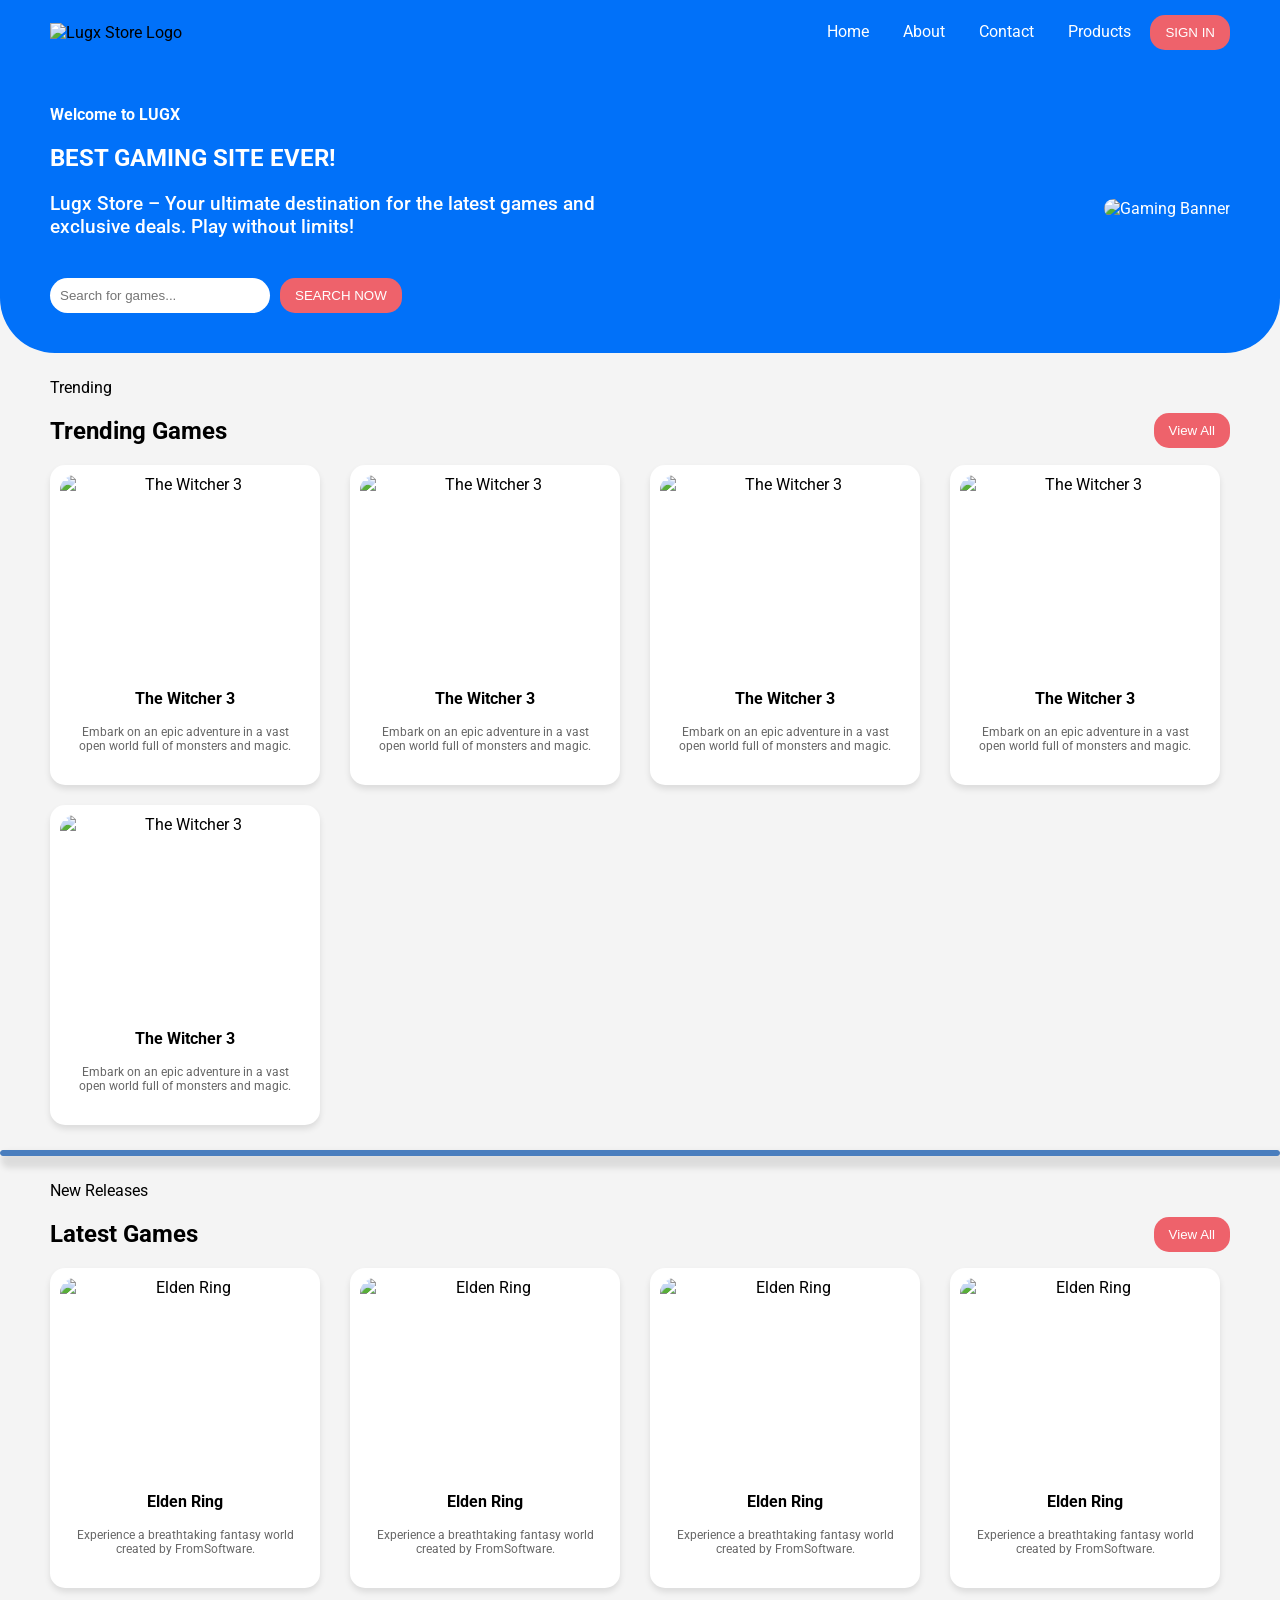
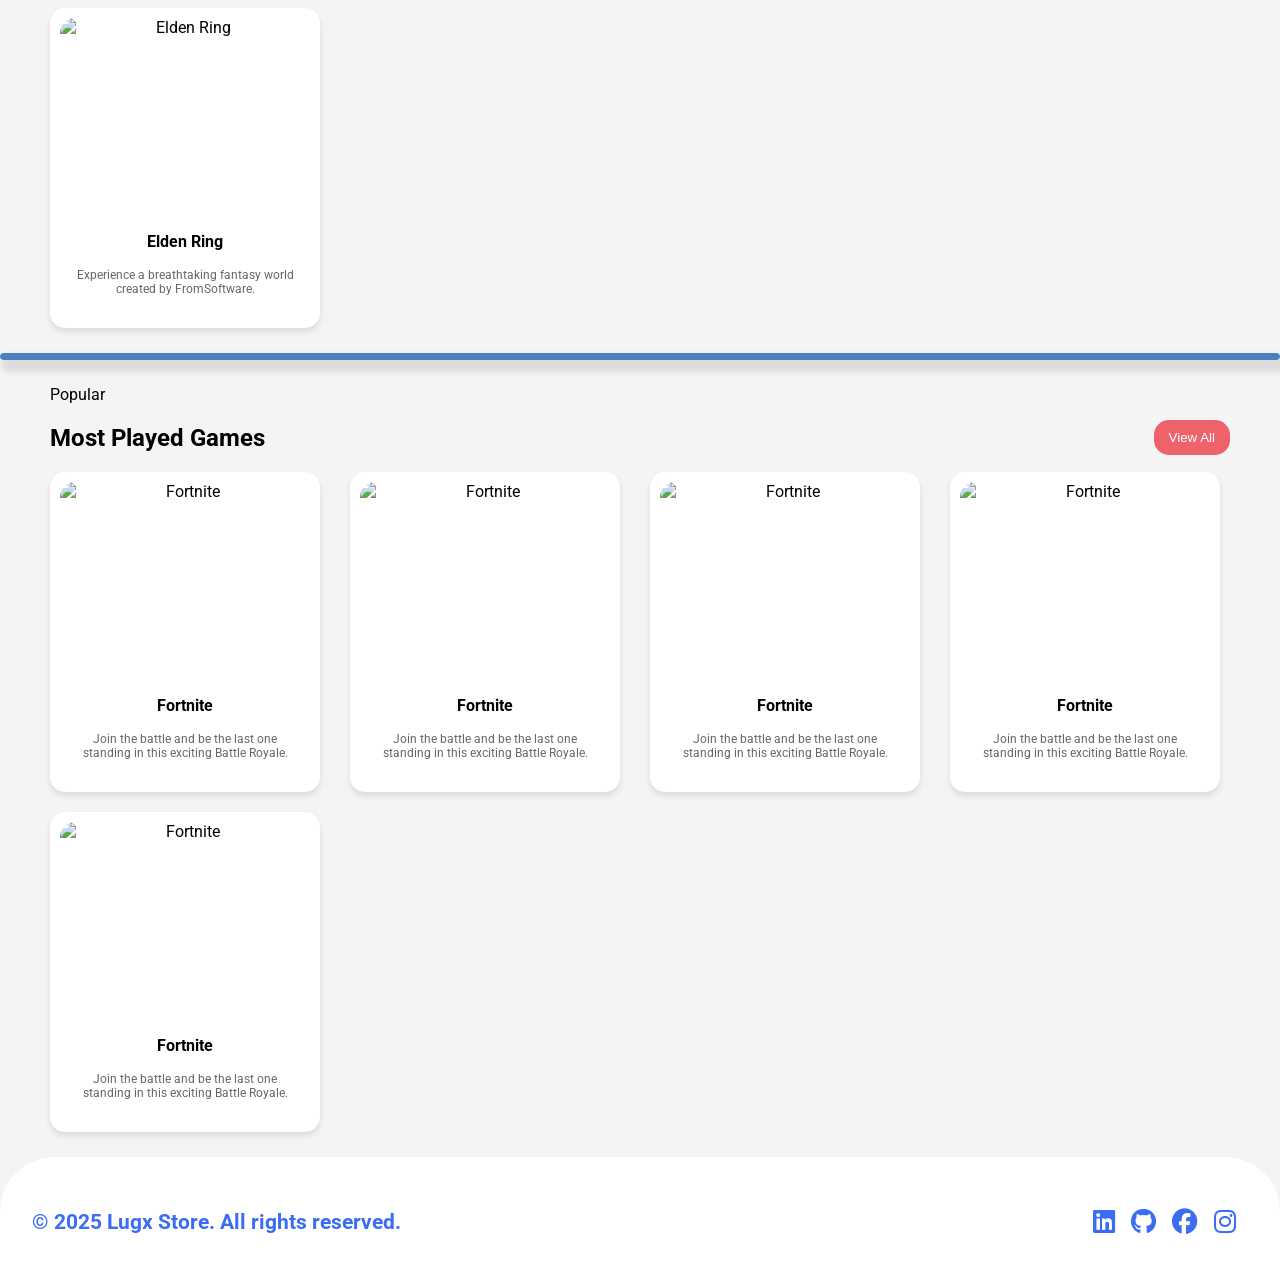
==== index.html @ 587d2cac "Add files via upload" ====
<!DOCTYPE html>
<html>
  <head>
    <link rel="preconnect" href="https://fonts.googleapis.com" />
    <link rel="preconnect" href="https://fonts.gstatic.com" crossorigin />
    <link
      href="https://fonts.googleapis.com/css2?family=Roboto:wght@100;300;400;500;700;900&display=swap"
      rel="stylesheet"
    />
    <link rel="stylesheet" href="styly.css" />
    <title>Lugx Store</title>
    <meta charset="UTF-8" />
    <meta
      name="description"
      content="The best gaming store with trending games and great deals!"/>
    <meta
      name="keywords"
      content="games, online store, trending games, best deals"/>
    <link
      rel="stylesheet"
      href="https://cdnjs.cloudflare.com/ajax/libs/font-awesome/6.7.2/css/all.min.css"/>

<!-- Style -->

<style>

body {
  margin: 0;
  font-family: "Roboto", sans-serif;
  background-color: #f4f4f4;
}

/* Header */
header {
  background-color: #0171f9;
  display: flex;
  justify-content: space-between;
  align-items: center;
  padding: 15px 50px;
}

.logo img {
  width: 120px;
}

.links a {
  color: white;
  padding: 10px 15px;
  text-decoration: none;
  border-radius: 10px;
  transition: background 0.3s;
}

.links a:hover {
  background-color: #2386fe;
}

.btn {
  background-color: #ee626b;
  border-radius: 15px;
  padding: 10px 15px;
  color: white;
  border: none;
  cursor: pointer;
  transition: background 0.3s ease;
}

.btn:hover {
  background-color: #f2858c;
}

/* Main Section */
main {
  background-color: #0171f9;
  display: flex;
  justify-content: space-between;
  align-items: center;
  padding: 40px 50px;
  border-radius: 0px 0px 55px 55px;
  color: white;
}

.text {
  width: 50%;
  font-weight: 700; 
}

.text p{
  font-size: 1.2em;
  font-weight: 500;

}

.search-box {
  display: flex;
  gap: 10px;
  margin-top: 40px;
  
}

.search-box input {
  border-radius: 20px;
  border: none;
  padding: 10px;
  width: 200px;
  outline: none;
}

.main-image-right img {
  border-radius: 30px;
  width: 450px;
  height: auto;
}

hr{
  border: 1px double #4a7ebe;
  padding: .15em ;
  background-color: #4a7ebe;
  margin: 0;
  border-radius: 5px;
  box-shadow: 6px 7px 6px 5px rgba(0, 0, 0, 0.1);
  box-sizing:border-box ;
  position: center;
}

/* Sections Styling */
.trending-container,
.new-releases-container,
.popular-games-container {
  padding: 25px 50px;
}
.trending-header,
.new-releases-header,
.popular-games-header {
  display: flex;
  justify-content: space-between;
  align-items: center;
}

.trending-cards,
.new-releases-cards,
.popular-games-cards {
  display: grid;
  grid-template-columns: repeat(auto-fit, minmax(250px, 1fr));
  gap: 20px;
  justify-content: center;
}

.card {
  background-color: #ffffff;
  border-radius: 15px;
  overflow: hidden;
  transition: transform 0.3s;
  text-align: center;
  box-shadow: 0 4px 6px rgba(0, 0, 0, 0.1);
  padding: 10px;
  display: flex;
  flex-direction: column;
  align-items: center;
  width: 250px;
  height: 300px;
}

.card:hover {
  transform: scale(1.05);
}

.card .thumb {
  width: 100%;
  height: 100%;
  object-fit: cover;
  border-radius: 15px;
}

.card-info {
  display: flex;
  flex-direction: column;
  align-items: center;
  padding: 10px;
  width: 100%;
}

.card-info h3 {
  margin: 5px 0;
  font-size: 16px;
  font-weight: 700;
}

.card-info p {
  color: #666;
  font-size: 12px;
  text-align: center;
  max-width: 90%;
}

.card-info img {
  width: 20px;
  height: 20px;
}

/* Footer */
.footer {
  background-color: #fff;
  color: #fff;
  padding: 2em;
  display: flex;
  justify-content: space-between;
  align-items: center;
  border-radius: 55px 55px 0px 0px;
}

.footer-title {
  font-size: 1.3em;
  font-weight: 700;
}

.footer-title :hover {
  color: tomato;
  transition: 0.7s ease;
  transform: scale(1.1);
}

.footer-title span {
  color: #3a6cf4;
}

.footer .social-icons a {
  font-size: 1.6em;
  padding: 0 12px 0 0;
  color: #3a6cf4;
}

.social-icons a:hover {
  color: tomato;
  transition: 0.7s ease;
}


</style>


<!-- Style -->


  </head>
  <body>
    <!-- Header -->
    <header>
      <div class="logo">
        <img src="photos/logo.png" alt="Lugx Store Logo" />
      </div>
      <nav class="links">
        <a href="#">Home</a>
        <a href="#">About</a>
        <a href="#">Contact</a>
        <a href="#">Products</a>
        <button class="btn">SIGN IN</button>
      </nav>
    </header>

    <!-- Main Section -->
    <main>
      <div class="text">
        <span>Welcome to LUGX</span>
        <h2>BEST GAMING SITE EVER!</h2>
        <p>
          Lugx Store – Your ultimate destination for the latest games and exclusive deals. Play without limits!
        </p>
        <div class="search-box">
          <input
            type="text"
            placeholder="Search for games..."
            id="search-bar"
          />
          <button class="btn" onclick="searchGames()">SEARCH NOW</button>
        </div>
      </div>
      <div class="main-image-right">
        <img src="photos/banner-image.jpg" alt="Gaming Banner" />
      </div>
    </main>

    <!-- Trending Games -->
    <section class="trending-container">
      <span >Trending</span>
      <div class="trending-header">
        <h1>Trending Games</h1>
        <button class="btn">View All</button>
      </div>
      <div class="trending-cards">
        <div class="card">
          <img class="thumb" src="photos/trending-01.jpg" alt="The Witcher 3" />
          <div class="card-info">
            <h3>The Witcher 3</h3>
            <p>
              Embark on an epic adventure in a vast open world full of monsters
              and magic.
            </p>
          </div>
        </div>
        <div class="card">
          <img class="thumb" src="photos/trending-01.jpg" alt="The Witcher 3" />
          <div class="card-info">
            <h3>The Witcher 3</h3>
            <p>
              Embark on an epic adventure in a vast open world full of monsters
              and magic.
            </p>
          </div>
        </div>
        <div class="card">
          <img class="thumb" src="photos/trending-01.jpg" alt="The Witcher 3" />
          <div class="card-info">
            <h3>The Witcher 3</h3>
            <p>
              Embark on an epic adventure in a vast open world full of monsters
              and magic.
            </p>
          </div>
        </div>
        <div class="card">
          <img class="thumb" src="photos/trending-01.jpg" alt="The Witcher 3" />
          <div class="card-info">
            <h3>The Witcher 3</h3>
            <p>
              Embark on an epic adventure in a vast open world full of monsters
              and magic.
            </p>
          </div>
        </div>
        <div class="card">
          <img class="thumb" src="photos/trending-01.jpg" alt="The Witcher 3" />
          <div class="card-info">
            <h3>The Witcher 3</h3>
            <p>
              Embark on an epic adventure in a vast open world full of monsters
              and magic.
            </p>
          </div>
        </div>
      </div>
    </section>

<hr>

    <!-- New Releases Section -->
    <section class="new-releases-container">
      <span >New Releases</span>
      <div class="new-releases-header">
        <h1>Latest Games</h1>
        <button class="btn">View All</button>
      </div>
      <div class="new-releases-cards">
        <div class="card">
          <img class="thumb" src="photos/trending-02.jpg" alt="Elden Ring" />
          <div class="card-info">
            <h3>Elden Ring</h3>
            <p>
              Experience a breathtaking fantasy world created by FromSoftware.
            </p>
          </div>
        </div>
        <div class="card">
          <img class="thumb" src="photos/trending-02.jpg" alt="Elden Ring" />
          <div class="card-info">
            <h3>Elden Ring</h3>
            <p>
              Experience a breathtaking fantasy world created by FromSoftware.
            </p>
          </div>
        </div>
        <div class="card">
          <img class="thumb" src="photos/trending-02.jpg" alt="Elden Ring" />
          <div class="card-info">
            <h3>Elden Ring</h3>
            <p>
              Experience a breathtaking fantasy world created by FromSoftware.
            </p>
          </div>
        </div>
        <div class="card">
          <img class="thumb" src="photos/trending-02.jpg" alt="Elden Ring" />
          <div class="card-info">
            <h3>Elden Ring</h3>
            <p>
              Experience a breathtaking fantasy world created by FromSoftware.
            </p>
          </div>
        </div>
        <div class="card">
          <img class="thumb" src="photos/trending-02.jpg" alt="Elden Ring" />
          <div class="card-info">
            <h3>Elden Ring</h3>
            <p>
              Experience a breathtaking fantasy world created by FromSoftware.
            </p>
          </div>
        </div>
      </div>
    </section>

<hr>

    <!-- Popular Games Section -->
    <section class="popular-games-container">
      <span >Popular</span>
      <div class="popular-games-header">
        <h1>Most Played Games</h1>
        <button class="btn">View All</button>
      </div>
      <div class="popular-games-cards">
        <div class="card">
          <img class="thumb" src="photos/trending-03.jpg" alt="Fortnite" />
          <div class="card-info">
            <h3>Fortnite</h3>
            <p>
              Join the battle and be the last one standing in this exciting
              Battle Royale.
            </p>
          </div>
        </div>
        <div class="card">
          <img class="thumb" src="photos/trending-03.jpg" alt="Fortnite" />
          <div class="card-info">
            <h3>Fortnite</h3>
            <p>
              Join the battle and be the last one standing in this exciting
              Battle Royale.
            </p>
          </div>
        </div>
        <div class="card">
          <img class="thumb" src="photos/trending-03.jpg" alt="Fortnite" />
          <div class="card-info">
            <h3>Fortnite</h3>
            <p>
              Join the battle and be the last one standing in this exciting
              Battle Royale.
            </p>
          </div>
        </div>
        <div class="card">
          <img class="thumb" src="photos/trending-03.jpg" alt="Fortnite" />
          <div class="card-info">
            <h3>Fortnite</h3>
            <p>
              Join the battle and be the last one standing in this exciting
              Battle Royale.
            </p>
          </div>
        </div>
        <div class="card">
          <img class="thumb" src="photos/trending-03.jpg" alt="Fortnite" />
          <div class="card-info">
            <h3>Fortnite</h3>
            <p>
              Join the battle and be the last one standing in this exciting
              Battle Royale.
            </p>
          </div>
        </div>
      </div>
    </section>

    <!-- Footer -->
    <footer class="footer">
      <p class="footer-title">
        <span>© 2025 Lugx Store. All rights reserved.</span>
      </p>
      <div class="social-icons">
        <a
          target="_blank"
          href="https://www.linkedin.com/in/ali-abdelazim-a40941176/"
          ><i class="fab fa-linkedin"></i
        ></a>
        <a target="_blank" href="https://github.com/aliabdelazim7"
          ><i class="fa-brands fa-github"></i
        ></a>
        <a target="_blank" href="https://www.facebook.com/3li3wadii"
          ><i class="fab fa-facebook"></i
        ></a>
        <a target="_blank" href="https://www.instagram.com/ali_abdelazim7/">
          <i class="fab fa-instagram"></i
        ></a>
      </div>
    </footer>
  </body>
</html>
---- styly.css ----
body {
  margin: 0;
  font-family: "Roboto", sans-serif;
  background-color: #f4f4f4;
}

/* Header */
header {
  background-color: #0171f9;
  display: flex;
  justify-content: space-between;
  align-items: center;
  padding: 15px 50px;
}

.logo img {
  width: 120px;
}

.links a {
  color: white;
  padding: 10px 15px;
  text-decoration: none;
  border-radius: 10px;
  transition: background 0.3s;
}

.links a:hover {
  background-color: #2386fe;
}

.btn {
  background-color: #ee626b;
  border-radius: 15px;
  padding: 10px 15px;
  color: white;
  border: none;
  cursor: pointer;
  transition: background 0.3s ease;
}

.btn:hover {
  background-color: #f2858c;
}

/* Main Section */
main {
  background-color: #0171f9;
  display: flex;
  justify-content: space-between;
  align-items: center;
  padding: 40px 50px;
  border-radius: 0px 0px 55px 55px;
  color: white;
}

.text {
  width: 50%;
}

.search-box {
  display: flex;
  gap: 10px;
}

.search-box input {
  border-radius: 20px;
  border: none;
  padding: 10px;
  width: 200px;
  outline: none;
}

.main-image-right img {
  border-radius: 30px;
  width: 450px;
  height: auto;
}

/* Sections Styling */
.trending-container,
.new-releases-container,
.popular-games-container {
  padding: 25px 50px;
}

.trending-header,
.new-releases-header,
.popular-games-header {
  display: flex;
  justify-content: space-between;
  align-items: center;
}

.trending-cards,
.new-releases-cards,
.popular-games-cards {
  display: grid;
  grid-template-columns: repeat(auto-fit, minmax(250px, 1fr));
  gap: 20px;
  justify-content: center;
}

.card {
  background-color: #ffffff;
  border-radius: 15px;
  overflow: hidden;
  transition: transform 0.3s;
  text-align: center;
  box-shadow: 0 4px 6px rgba(0, 0, 0, 0.1);
  padding: 10px;
  display: flex;
  flex-direction: column;
  align-items: center;
  width: 250px;
  height: 300px;
}

.card:hover {
  transform: scale(1.05);
}

.card .thumb {
  width: 100%;
  height: 100%;
  object-fit: cover;
  border-radius: 15px;
}

.card-info {
  display: flex;
  flex-direction: column;
  align-items: center;
  padding: 10px;
  width: 100%;
}

.card-info h3 {
  margin: 5px 0;
  font-size: 16px;
  font-weight: 700;
}

.card-info p {
  color: #666;
  font-size: 12px;
  text-align: center;
  max-width: 90%;
}

.card-info img {
  width: 20px;
  height: 20px;
}

/* Footer */
.footer {
  background-color: #fff;
  color: #fff;
  padding: 2em;
  display: flex;
  justify-content: space-between;
  align-items: center;
  border-radius: 55px 55px 0px 0px;
}

.footer-title {
  font-size: 1.3em;
  font-weight: 700;
}

.footer-title :hover {
  color: tomato;
  transition: 0.7s ease;
  transform: scale(1.1);
}

.footer-title span {
  color: #3a6cf4;
}

.footer .social-icons a {
  font-size: 1.6em;
  padding: 0 12px 0 0;
  color: #3a6cf4;
}

.social-icons a:hover {
  color: tomato;
  transition: 0.7s ease;
}
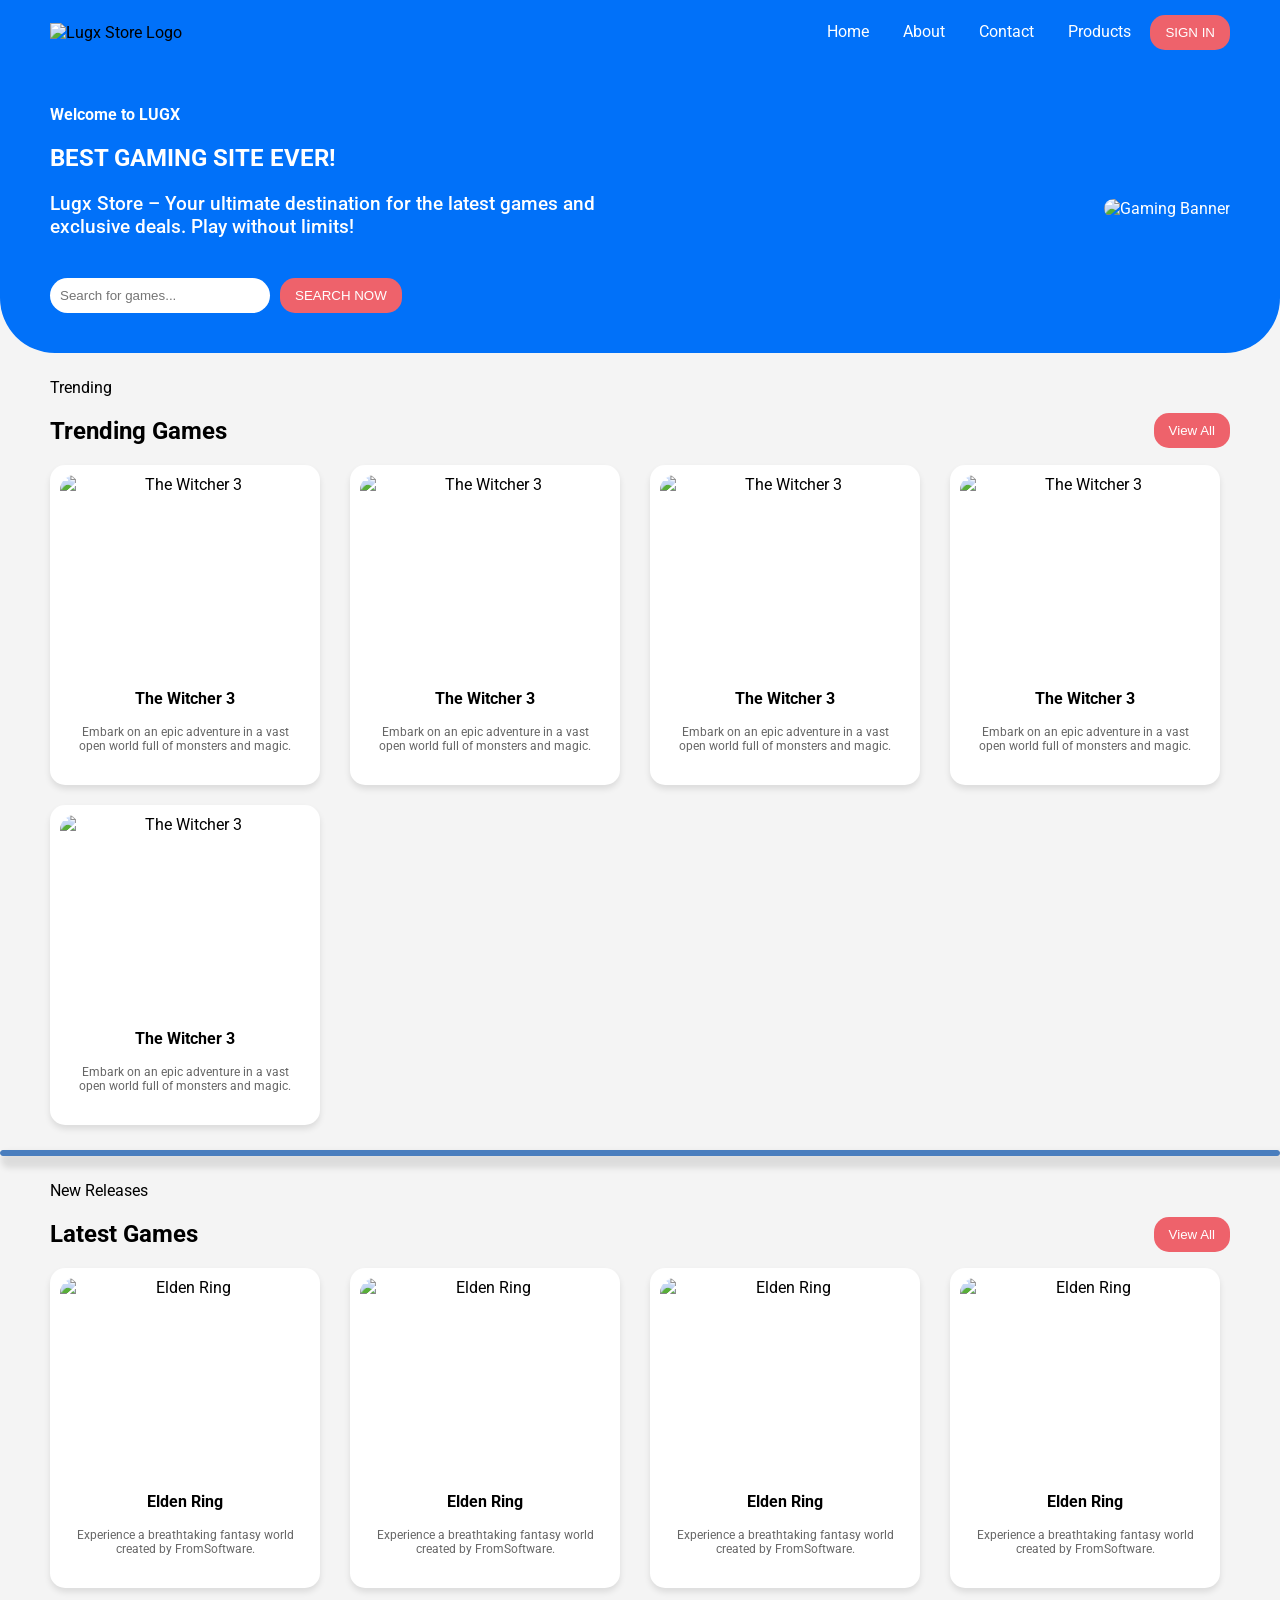
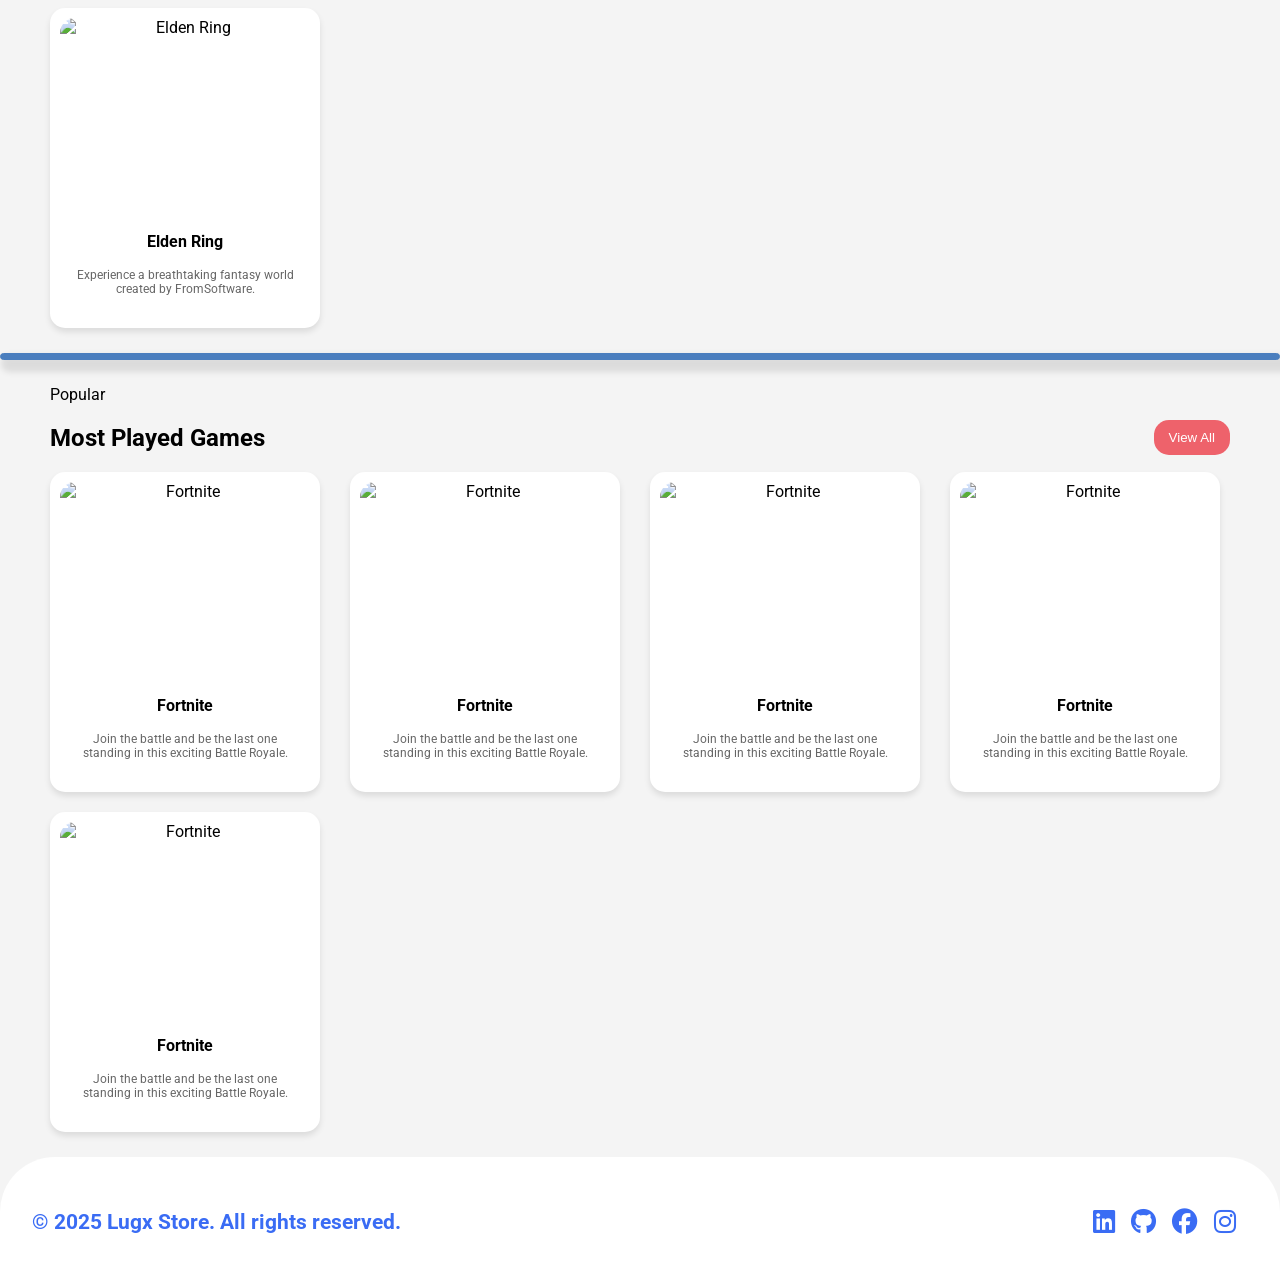
==== commit 6a997260: "Update index.html" ====
--- a/index.html
+++ b/index.html
@@ -236,6 +236,104 @@
 }
 
 
+  /* Media Queries for Responsive Design */
+
+/* For tablets (768px and below) */
+@media (max-width: 768px) {
+  header {
+    flex-direction: column;
+    align-items: center;
+    padding: 10px;
+  }
+
+  header nav ul {
+    flex-direction: column;
+    gap: 10px;
+  }
+
+  main h1 {
+    font-size: 2rem;
+  }
+
+  main p {
+    font-size: 1rem;
+  }
+
+  main img {
+    width: 80%;
+  }
+}
+
+/* For mobile phones (480px and below) */
+@media (max-width: 480px) {
+  body {
+    font-size: 14px;
+  }
+
+  header {
+    padding: 5px;
+  }
+
+  header nav ul li a {
+    font-size: 0.9rem;
+  }
+
+  main h1 {
+    font-size: 1.8rem;
+  }
+
+  main p {
+    font-size: 0.9rem;
+  }
+
+  main img {
+    width: 90%;
+  }
+
+  footer {
+    padding: 10px;
+  }
+
+  footer p {
+    font-size: 0.9rem;
+  }
+}
+
+/* For very small screens (320px and below) */
+@media (max-width: 320px) {
+  body {
+    font-size: 12px;
+  }
+
+  header {
+    padding: 5px;
+  }
+
+  header nav ul li a {
+    font-size: 0.8rem;
+  }
+
+  main h1 {
+    font-size: 1.5rem;
+  }
+
+  main p {
+    font-size: 0.8rem;
+  }
+
+  main img {
+    width: 100%;
+  }
+
+  footer {
+    padding: 5px;
+  }
+
+  footer p {
+    font-size: 0.8rem;
+  }
+}
+
 </style>
 
 
--- a/styly.css
+++ b/styly.css
@@ -189,3 +189,101 @@
   color: tomato;
   transition: 0.7s ease;
 }
+
+/* Media Queries for Responsive Design */
+
+/* For tablets (768px and below) */
+@media (max-width: 768px) {
+  header {
+    flex-direction: column;
+    align-items: center;
+    padding: 10px;
+  }
+
+  header nav ul {
+    flex-direction: column;
+    gap: 10px;
+  }
+
+  main h1 {
+    font-size: 2rem;
+  }
+
+  main p {
+    font-size: 1rem;
+  }
+
+  main img {
+    width: 80%;
+  }
+}
+
+/* For mobile phones (480px and below) */
+@media (max-width: 480px) {
+  body {
+    font-size: 14px;
+  }
+
+  header {
+    padding: 5px;
+  }
+
+  header nav ul li a {
+    font-size: 0.9rem;
+  }
+
+  main h1 {
+    font-size: 1.8rem;
+  }
+
+  main p {
+    font-size: 0.9rem;
+  }
+
+  main img {
+    width: 90%;
+  }
+
+  footer {
+    padding: 10px;
+  }
+
+  footer p {
+    font-size: 0.9rem;
+  }
+}
+
+/* For very small screens (320px and below) */
+@media (max-width: 320px) {
+  body {
+    font-size: 12px;
+  }
+
+  header {
+    padding: 5px;
+  }
+
+  header nav ul li a {
+    font-size: 0.8rem;
+  }
+
+  main h1 {
+    font-size: 1.5rem;
+  }
+
+  main p {
+    font-size: 0.8rem;
+  }
+
+  main img {
+    width: 100%;
+  }
+
+  footer {
+    padding: 5px;
+  }
+
+  footer p {
+    font-size: 0.8rem;
+  }
+}
